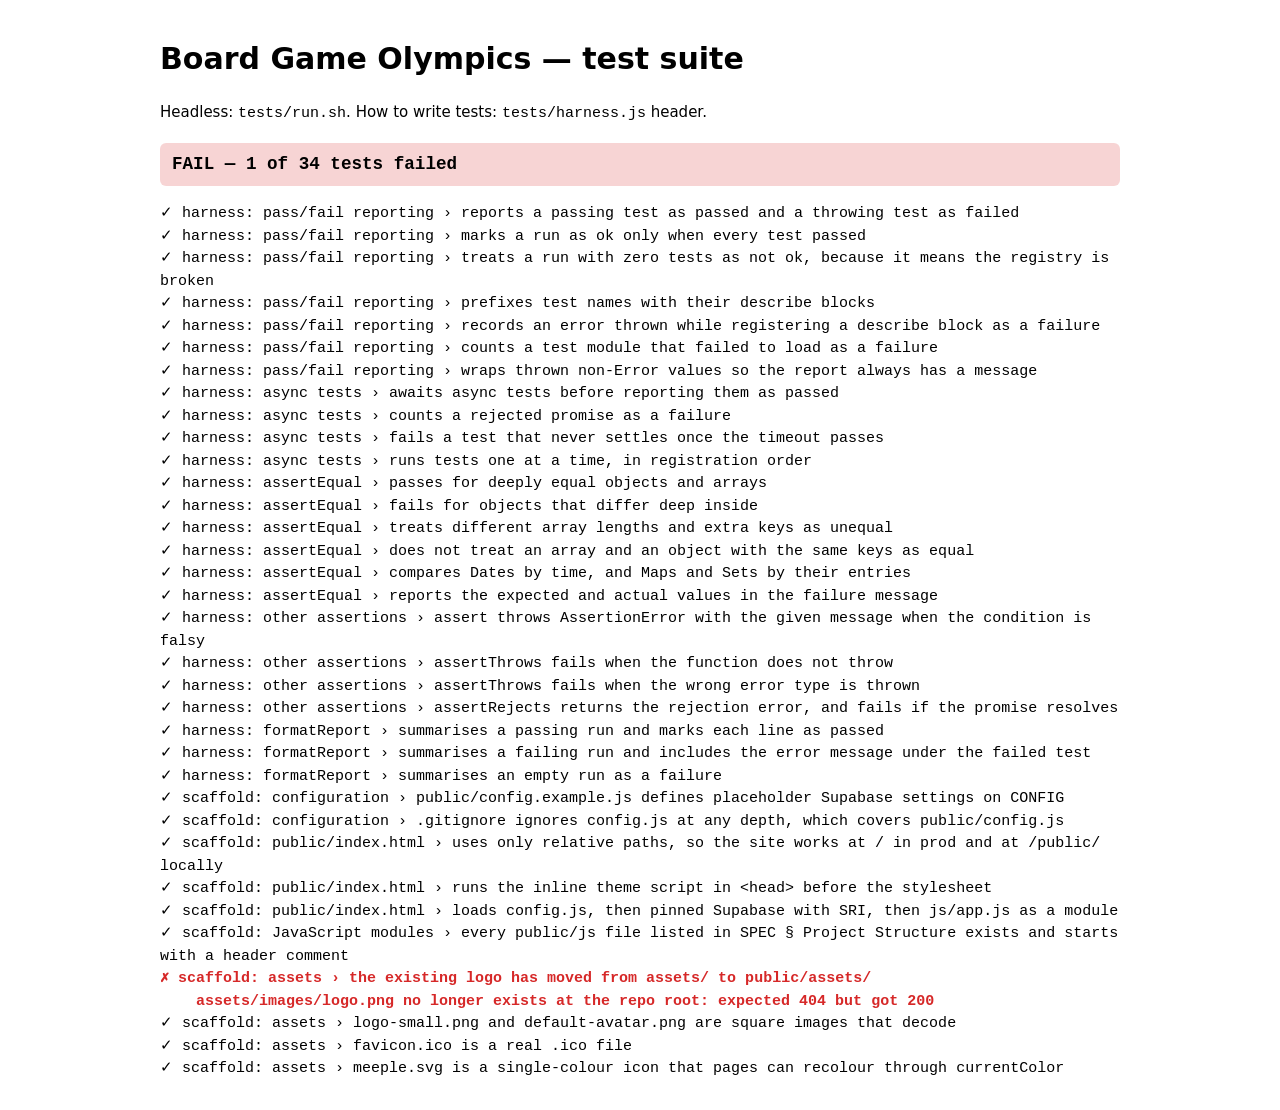
==== tests/index.html @ 0c40ddad "[ISSUE-001] Run headless tests in real time via a stdlib report server --dump-dom only waits for asy" ====
<!doctype html>
<!--
  tests/index.html: browser test runner page (ADR-001).

  Manual run:   from the repo root run `python3 -m http.server 8000`,
                then open http://localhost:8000/tests/
  Headless run: tests/run.sh. It opens this page as /tests/?report, which makes
                the page POST its results to tests/server.py.

  data-test-page tells app modules they are being imported for testing, so
  importing public/js/app.js never starts the real app.
-->
<html lang="en" data-test-page>
<head>
  <meta charset="utf-8">
  <meta name="viewport" content="width=device-width, initial-scale=1">
  <title>Board Game Olympics — Tests</title>
  <!-- Empty icon: stops the browser requesting /favicon.ico, which would show up as a 404 in run.sh output. -->
  <link rel="icon" href="data:,">
  <style>
    :root { color-scheme: light dark; }
    body { font: 15px/1.5 system-ui, sans-serif; margin: 0 auto; max-width: 960px; padding: 16px; }
    pre { white-space: pre-wrap; word-break: break-word; }
    #summary { font-size: 1.1rem; font-weight: 600; padding: 8px 12px; border-radius: 6px; }
    #summary[data-status="running"] { background: #8884; }
    #summary[data-status="pass"] { background: #2e8b5733; }
    #summary[data-status="fail"], #summary[data-status="crash"] { background: #d6282833; }
    #report .fail { color: #d62828; font-weight: 600; }
  </style>

  <script>
    /*
     * Crash reporter. If tests/harness.js or the runner module below has a
     * syntax error, the module never runs and no report would ever arrive;
     * run.sh would only fail at its timeout. Errors before the harness starts
     * are therefore reported immediately. Once the harness is running, errors
     * are its job and this listener ignores them.
     */
    window.__harnessStarted = false;
    window.__REPORT_ENDPOINT = '/__test-report__';
    window.__shouldPostReport = new URLSearchParams(location.search).has('report');
    // Capture phase (third argument true) also catches load failures such as a
    // 404 on harness.js. Those fire on the <script> element and don't bubble.
    window.addEventListener('error', function (event) {
      if (window.__harnessStarted) {
        return;
      }
      var detail = event.message ||
        (event.target && event.target.tagName ? 'failed to load a <' + event.target.tagName.toLowerCase() + '>' : 'unknown error');
      var message = 'Test page crashed before the harness started: ' + detail +
        (event.filename ? ' (' + event.filename + ':' + event.lineno + ')' : '');
      var summary = document.getElementById('summary');
      if (summary) {
        summary.textContent = message;
        summary.setAttribute('data-status', 'crash');
      }
      if (window.__shouldPostReport) {
        fetch(window.__REPORT_ENDPOINT, {
          method: 'POST',
          headers: { 'Content-Type': 'application/json' },
          body: JSON.stringify({ status: 'crash', summary: message, lines: [] })
        });
      }
    }, true);
  </script>
</head>
<body>
  <h1>Board Game Olympics — test suite</h1>
  <p>Headless: <code>tests/run.sh</code>. How to write tests: <code>tests/harness.js</code> header.</p>

  <pre id="summary" data-status="running">Running…</pre>
  <pre id="report"></pre>

  <script type="module">
    import { defaultRunner, formatReport } from './harness.js';

    window.__harnessStarted = true;

    /*
     * TEST REGISTRY: list every test module here, in issue order.
     * A module that fails to load (missing file, syntax error) is reported as a
     * failed test, never silently skipped.
     */
    const TEST_MODULES = [
      './js/test_001_harness.js',
    ];

    for (const path of TEST_MODULES) {
      try {
        await import(path);
      } catch (error) {
        defaultRunner.recordLoadError(path, error);
      }
    }

    const report = await defaultRunner.run();
    const { summary, lines } = formatReport(report);
    const status = report.ok ? 'pass' : 'fail';

    const reportElement = document.getElementById('report');
    for (const line of lines) {
      const span = document.createElement('span');
      span.className = line.ok ? 'pass' : 'fail';
      span.textContent = `${line.text}\n`;
      reportElement.append(span);
    }

    const summaryElement = document.getElementById('summary');
    summaryElement.textContent = summary;
    summaryElement.dataset.status = status;
    document.title = `${report.ok ? '✓' : '✗'} ${summary}`;

    if (window.__shouldPostReport) {
      try {
        const response = await fetch(window.__REPORT_ENDPOINT, {
          method: 'POST',
          headers: { 'Content-Type': 'application/json' },
          body: JSON.stringify({ status, summary, lines }),
        });
        if (!response.ok) {
          throw new Error(`HTTP ${response.status}`);
        }
      } catch (error) {
        // Most likely served by plain `python3 -m http.server`, which has no
        // report endpoint. The on-page results above are still valid.
        console.error('Could not post the test report (is tests/server.py serving this page?):', error);
      }
    }
  </script>
</body>
</html>
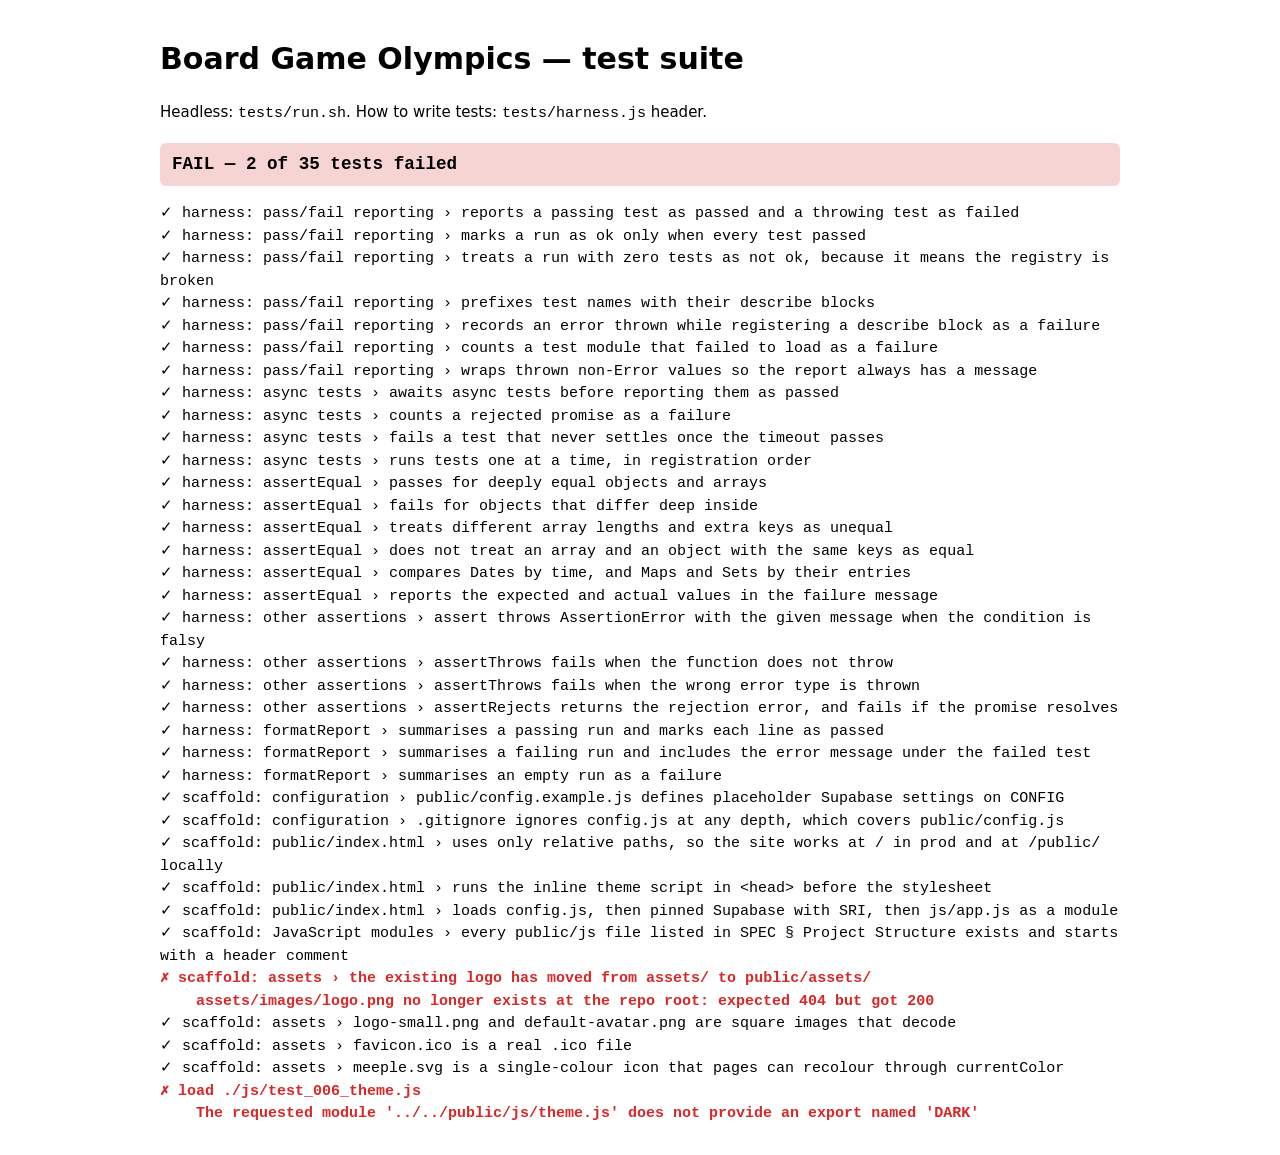
==== commit d60d9d41: "[ISSUE-006] Write theme tests; mark issue in progress Co-Authored-By: Claude Opus 5.5 <noreply@anthr" ====
--- a/tests/index.html
+++ b/tests/index.html
@@ -83,6 +83,7 @@
      */
     const TEST_MODULES = [
       './js/test_001_harness.js',
+      './js/test_006_theme.js',
     ];
 
     for (const path of TEST_MODULES) {
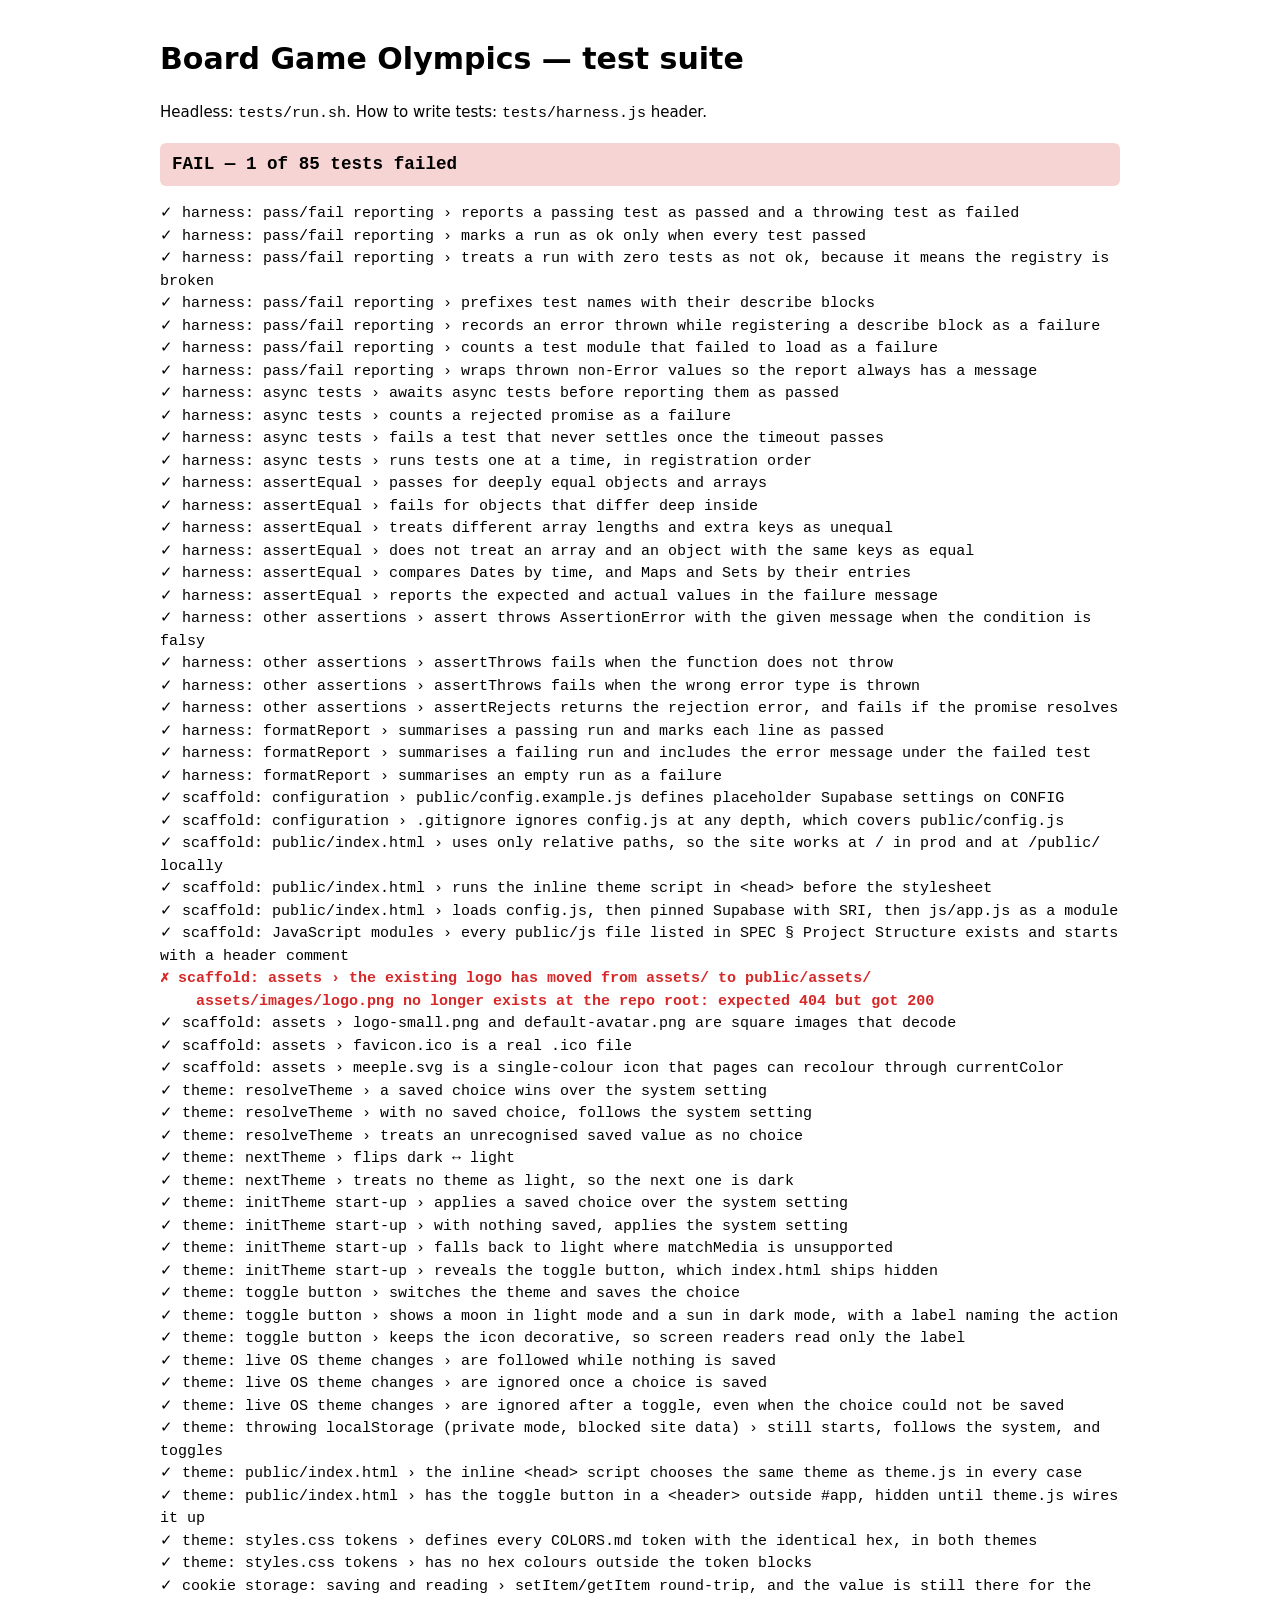
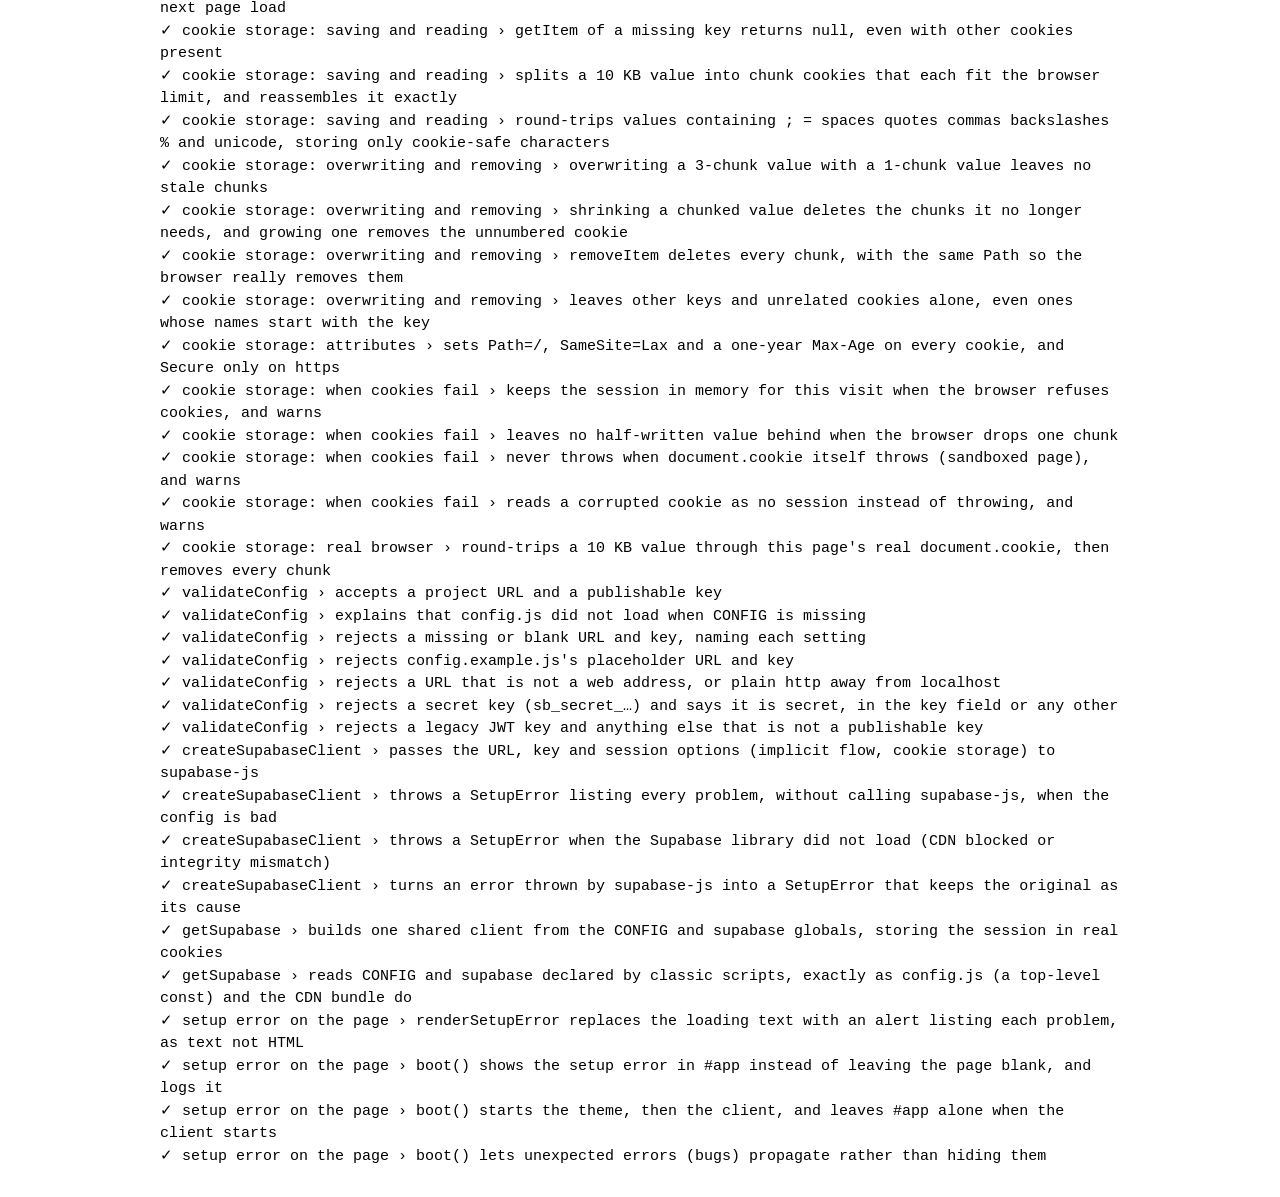
==== commit 56cf90f3: "[ISSUE-007] Add the Supabase client, chunked cookie session storage and config validation supabase.j" ====
--- a/tests/index.html
+++ b/tests/index.html
@@ -84,6 +84,7 @@
     const TEST_MODULES = [
       './js/test_001_harness.js',
       './js/test_006_theme.js',
+      './js/test_007_cookie_storage.js',
     ];
 
     for (const path of TEST_MODULES) {
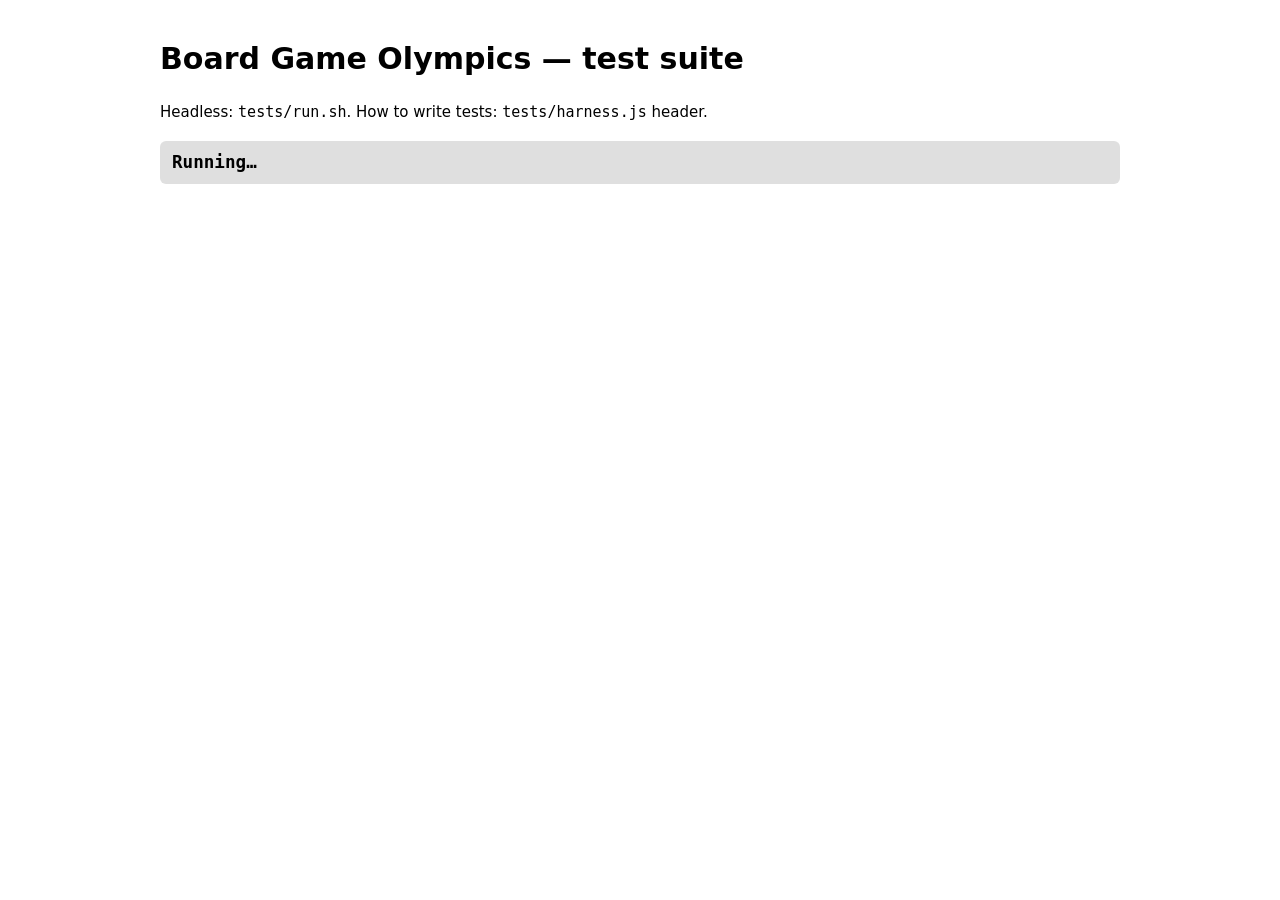
==== commit 6c3e60ab: "[ISSUE-008] Add util.js: escaping, date formatting, keyset pagination, infinite scroll, avatars - es" ====
--- a/tests/index.html
+++ b/tests/index.html
@@ -5,7 +5,9 @@
   Manual run:   from the repo root run `python3 -m http.server 8000`,
                 then open http://localhost:8000/tests/
   Headless run: tests/run.sh. It opens this page as /tests/?report, which makes
-                the page POST its results to tests/server.py.
+                the page POST its results to tests/server.py. It runs the suite
+                once per time zone, adding &tz=<zone> to say which one it set
+                (ADR-022); test_008 checks the browser really is in that zone.
 
   data-test-page tells app modules they are being imported for testing, so
   importing public/js/app.js never starts the real app.
@@ -85,6 +87,7 @@
       './js/test_001_harness.js',
       './js/test_006_theme.js',
       './js/test_007_cookie_storage.js',
+      './js/test_008_util.js',
     ];
 
     for (const path of TEST_MODULES) {
@@ -117,7 +120,8 @@
         const response = await fetch(window.__REPORT_ENDPOINT, {
           method: 'POST',
           headers: { 'Content-Type': 'application/json' },
-          body: JSON.stringify({ status, summary, lines }),
+          // run.sh prints the zone beside the summary, so each run's coverage is visible.
+          body: JSON.stringify({ status, summary, lines, timeZone: Intl.DateTimeFormat().resolvedOptions().timeZone }),
         });
         if (!response.ok) {
           throw new Error(`HTTP ${response.status}`);
